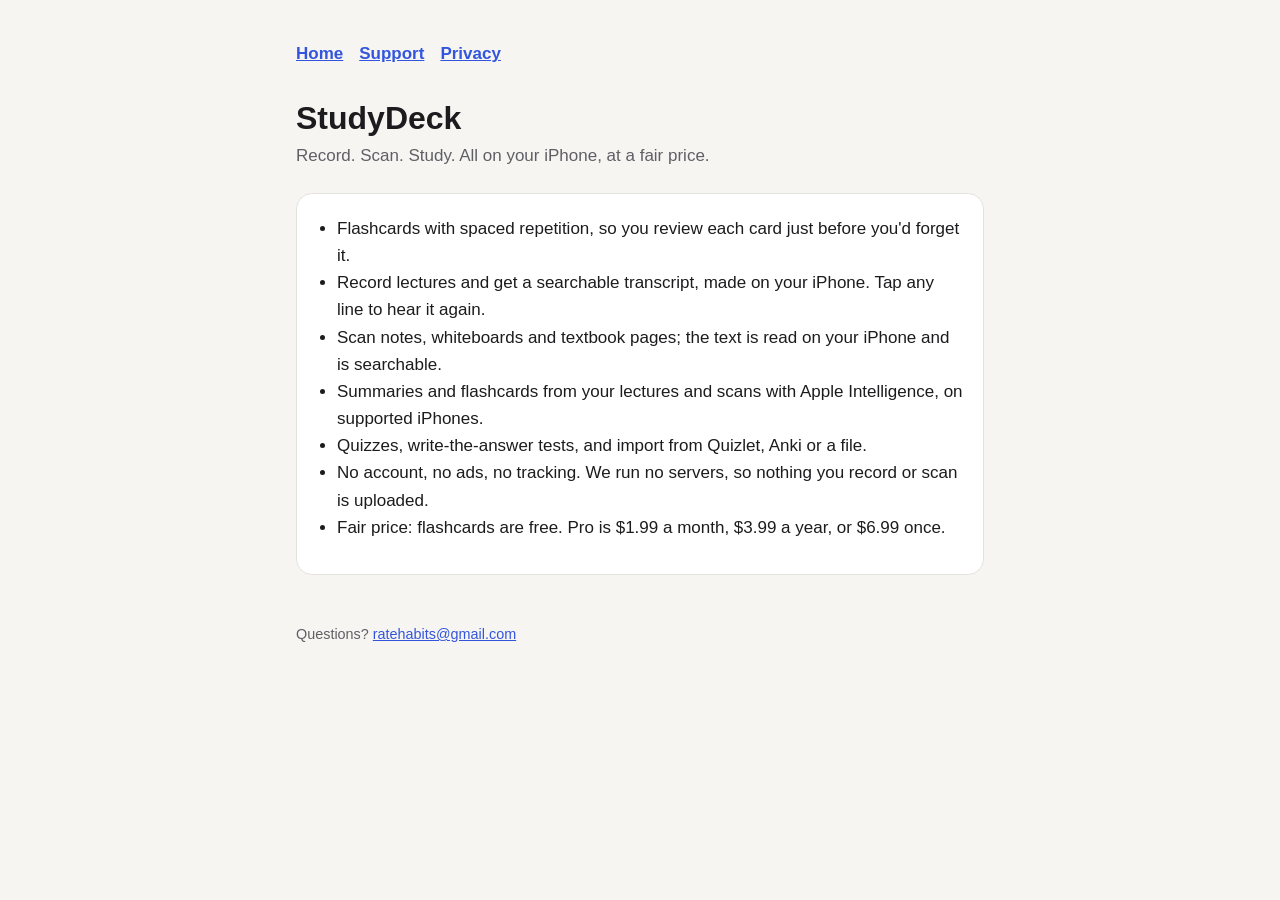
==== index.html @ 55aaf78e "StudyDeck website: home, support, privacy Co-Authored-By: Claude Opus 5.5 <noreply@anthropic.com>" ====
<!doctype html><html lang="en"><head><meta charset="utf-8"><meta name="viewport" content="width=device-width,initial-scale=1">
<title>StudyDeck</title><link rel="stylesheet" href="style.css"></head><body><main>
<nav><a href="./">Home</a><a href="support.html">Support</a><a href="privacy.html">Privacy</a></nav>
<h1>StudyDeck</h1><p class="sub">Record. Scan. Study. All on your iPhone, at a fair price.</p>
<div class="card"><ul>
<li>Flashcards with spaced repetition, so you review each card just before you'd forget it.</li>
<li>Record lectures and get a searchable transcript, made on your iPhone. Tap any line to hear it again.</li>
<li>Scan notes, whiteboards and textbook pages; the text is read on your iPhone and is searchable.</li>
<li>Summaries and flashcards from your lectures and scans with Apple Intelligence, on supported iPhones.</li>
<li>Quizzes, write-the-answer tests, and import from Quizlet, Anki or a file.</li>
<li>No account, no ads, no tracking. We run no servers, so nothing you record or scan is uploaded.</li>
<li>Fair price: flashcards are free. Pro is $1.99 a month, $3.99 a year, or $6.99 once.</li>
</ul></div>
<footer>Questions? <a href="mailto:ratehabits@gmail.com">ratehabits@gmail.com</a></footer>
</main></body></html>
---- style.css ----
:root{--bg:#f6f5f2;--card:#fff;--ink:#1c1c1e;--muted:#5f5f66;--accent:#3355dd;--line:#e4e2dc}
@media (prefers-color-scheme:dark){:root{--bg:#121214;--card:#1c1c1f;--ink:#f2f2f4;--muted:#a5a5ad;--accent:#7f9bff;--line:#2c2c30}}
*{box-sizing:border-box}body{margin:0;background:var(--bg);color:var(--ink);font:17px/1.6 -apple-system,BlinkMacSystemFont,"Segoe UI",Roboto,sans-serif}
main{max-width:720px;margin:0 auto;padding:40px 16px 64px}
h1{font-size:2rem;line-height:1.2;margin:0 0 4px}h2{font-size:1.2rem;margin:32px 0 8px}
.sub{color:var(--muted);margin:0 0 24px}a{color:var(--accent)}
.card{background:var(--card);border:1px solid var(--line);border-radius:16px;padding:4px 20px 16px;margin-top:16px}
nav{display:flex;gap:16px;margin-bottom:32px;font-weight:600}footer{margin-top:48px;color:var(--muted);font-size:.9rem}
ul{padding-left:20px}
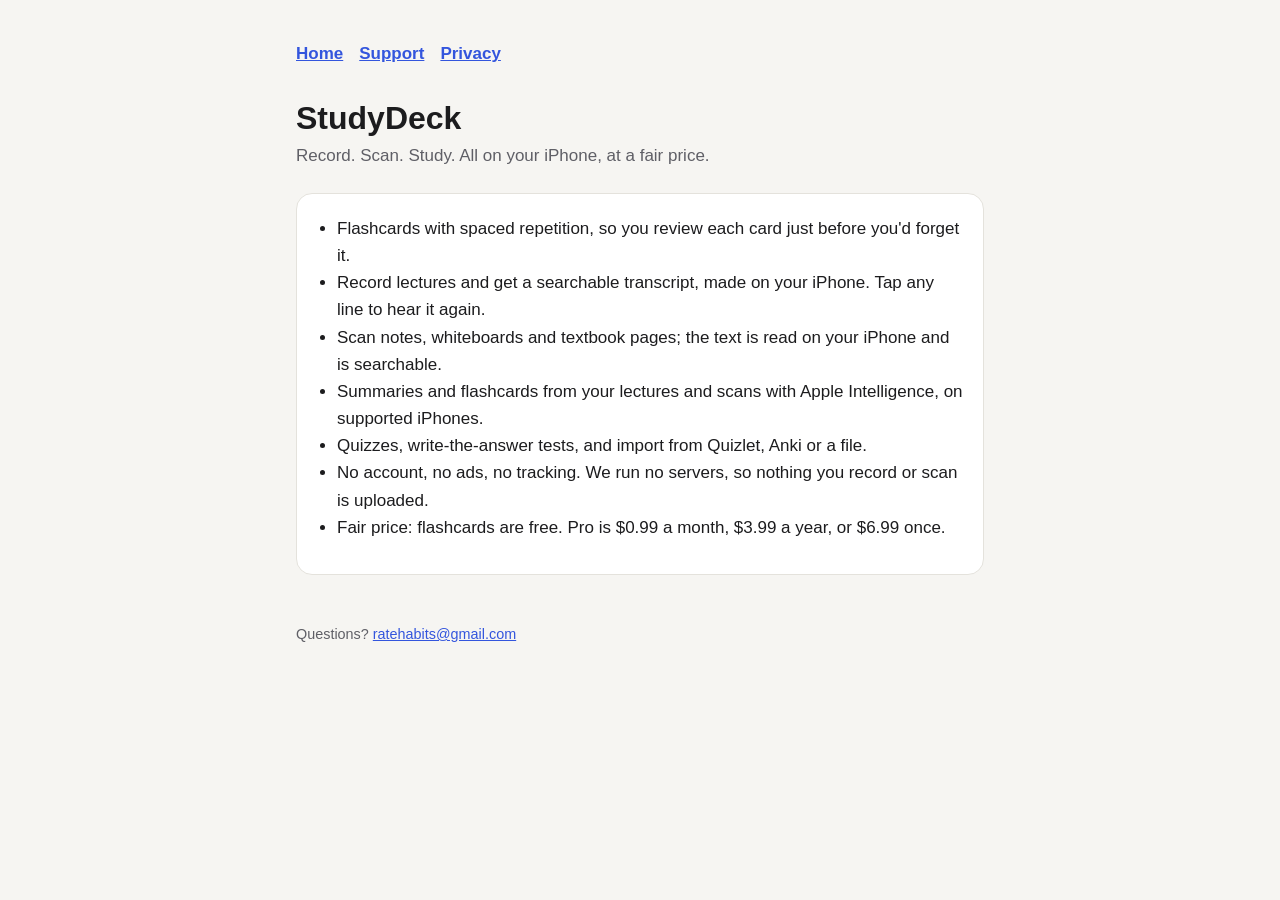
==== commit c29eb004: "Monthly Pro is now $0.99 Co-Authored-By: Claude Opus 5.5 <noreply@anthropic.com>" ====
--- a/index.html
+++ b/index.html
@@ -9,7 +9,7 @@
 <li>Summaries and flashcards from your lectures and scans with Apple Intelligence, on supported iPhones.</li>
 <li>Quizzes, write-the-answer tests, and import from Quizlet, Anki or a file.</li>
 <li>No account, no ads, no tracking. We run no servers, so nothing you record or scan is uploaded.</li>
-<li>Fair price: flashcards are free. Pro is $1.99 a month, $3.99 a year, or $6.99 once.</li>
+<li>Fair price: flashcards are free. Pro is $0.99 a month, $3.99 a year, or $6.99 once.</li>
 </ul></div>
 <footer>Questions? <a href="mailto:ratehabits@gmail.com">ratehabits@gmail.com</a></footer>
 </main></body></html>
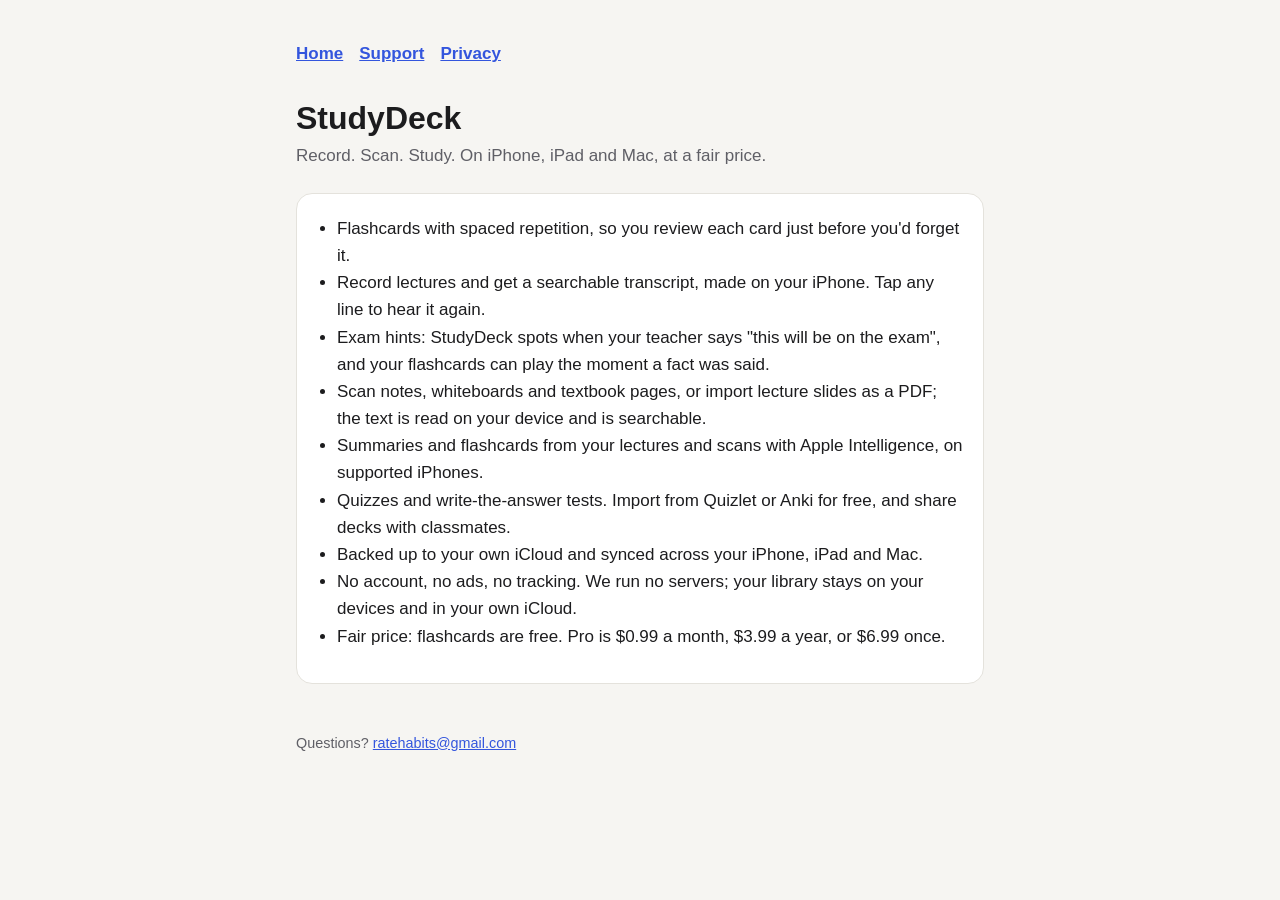
==== commit da7265e1: "Privacy, support and home pages for 1.1: iCloud sync, iPad/Mac, sharing, PDF import, exam hints Co-A" ====
--- a/index.html
+++ b/index.html
@@ -1,14 +1,16 @@
 <!doctype html><html lang="en"><head><meta charset="utf-8"><meta name="viewport" content="width=device-width,initial-scale=1">
 <title>StudyDeck</title><link rel="stylesheet" href="style.css"></head><body><main>
 <nav><a href="./">Home</a><a href="support.html">Support</a><a href="privacy.html">Privacy</a></nav>
-<h1>StudyDeck</h1><p class="sub">Record. Scan. Study. All on your iPhone, at a fair price.</p>
+<h1>StudyDeck</h1><p class="sub">Record. Scan. Study. On iPhone, iPad and Mac, at a fair price.</p>
 <div class="card"><ul>
 <li>Flashcards with spaced repetition, so you review each card just before you'd forget it.</li>
 <li>Record lectures and get a searchable transcript, made on your iPhone. Tap any line to hear it again.</li>
-<li>Scan notes, whiteboards and textbook pages; the text is read on your iPhone and is searchable.</li>
+<li>Exam hints: StudyDeck spots when your teacher says "this will be on the exam", and your flashcards can play the moment a fact was said.</li>
+<li>Scan notes, whiteboards and textbook pages, or import lecture slides as a PDF; the text is read on your device and is searchable.</li>
 <li>Summaries and flashcards from your lectures and scans with Apple Intelligence, on supported iPhones.</li>
-<li>Quizzes, write-the-answer tests, and import from Quizlet, Anki or a file.</li>
-<li>No account, no ads, no tracking. We run no servers, so nothing you record or scan is uploaded.</li>
+<li>Quizzes and write-the-answer tests. Import from Quizlet or Anki for free, and share decks with classmates.</li>
+<li>Backed up to your own iCloud and synced across your iPhone, iPad and Mac.</li>
+<li>No account, no ads, no tracking. We run no servers; your library stays on your devices and in your own iCloud.</li>
 <li>Fair price: flashcards are free. Pro is $0.99 a month, $3.99 a year, or $6.99 once.</li>
 </ul></div>
 <footer>Questions? <a href="mailto:ratehabits@gmail.com">ratehabits@gmail.com</a></footer>
